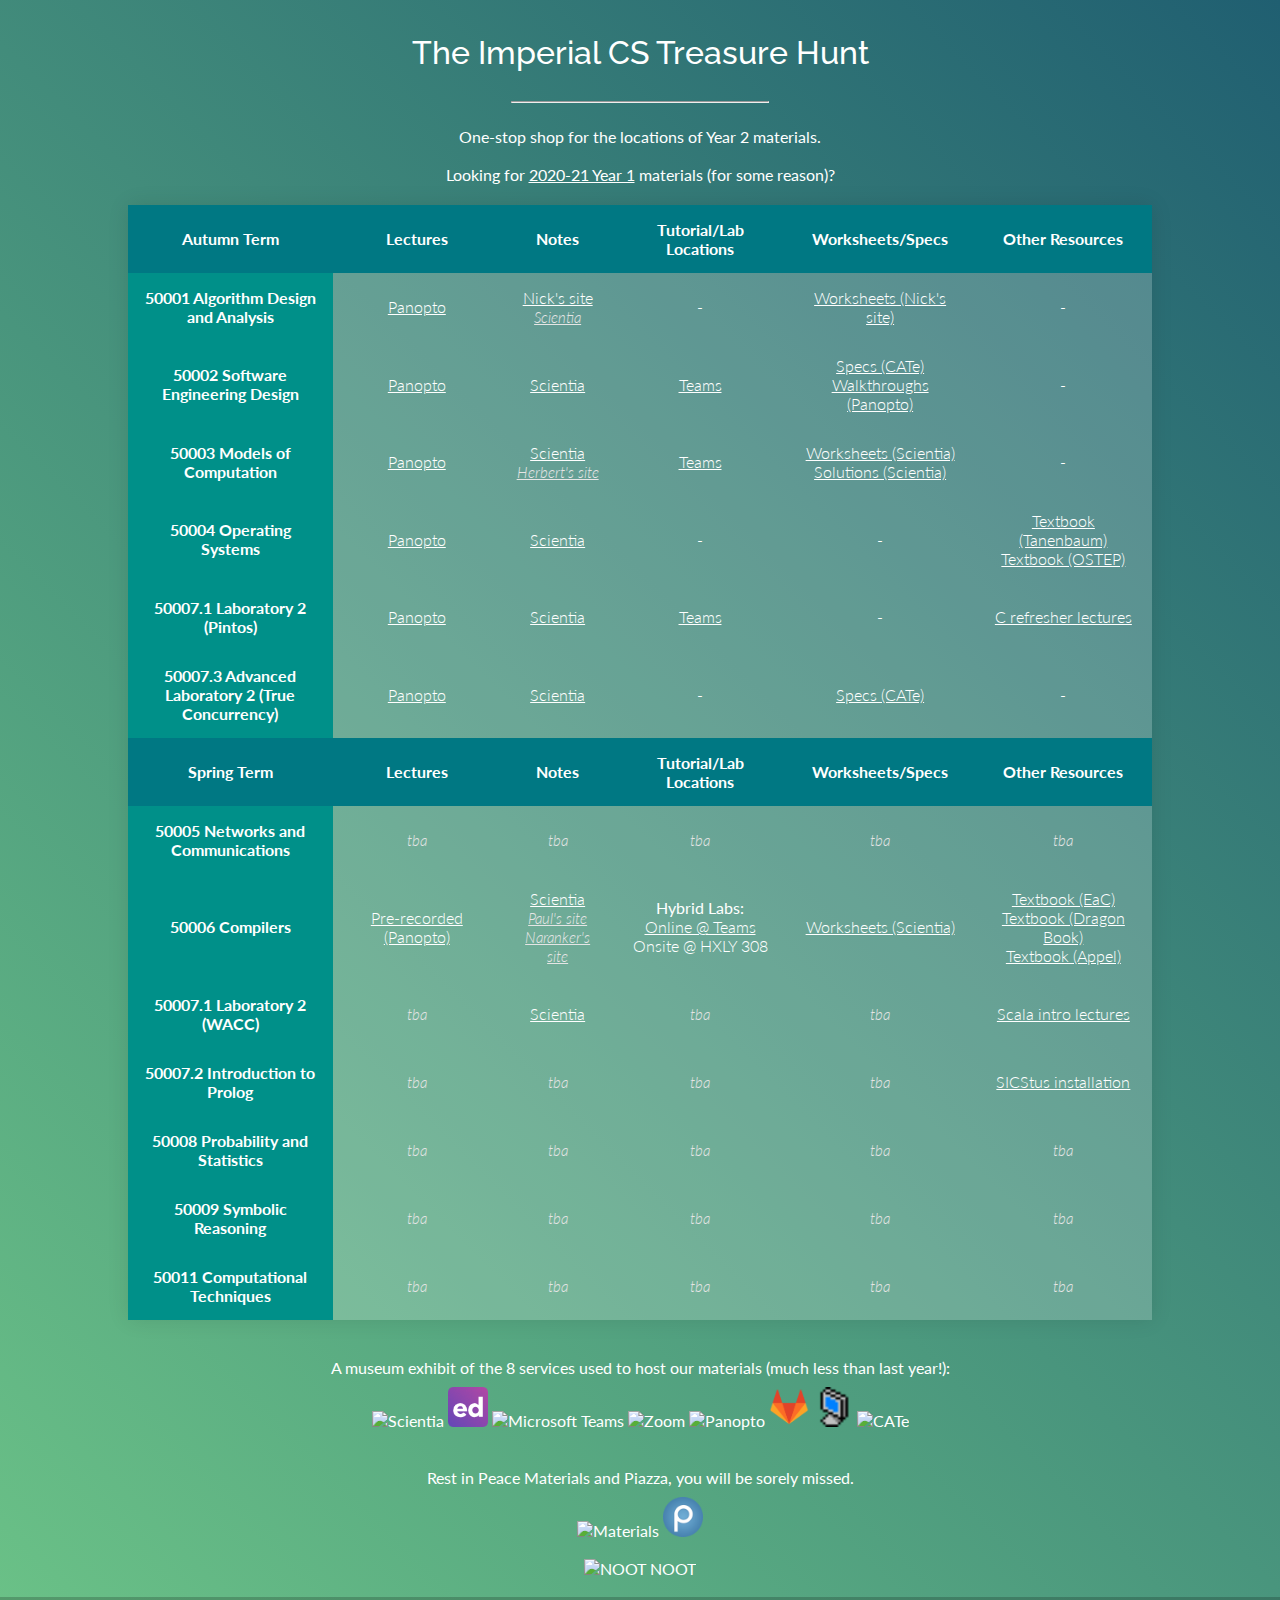
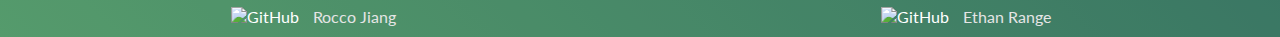
==== index.html @ c88e3da4 "Add extra Compilers textbooks" ====
<!DOCTYPE html>
<html lang="en">

<head>
    <meta charset="utf-8">
    <meta name="viewport">
    <meta name="description" content="A one-stop shop for the locations of Imperial Computing Year 2 materials.">

    <title>CS Links</title>
    <link rel="icon" href="favicon.ico">
    <link type="text/css" rel="stylesheet" href="css/styles.css">
    <link type="text/css" rel="stylesheet" href="css/year2.css">
    <link href='https://fonts.googleapis.com/css?family=Lato|Raleway' rel='stylesheet' type='text/css'>
</head>

<body>
    <h1>The Imperial CS Treasure Hunt</h1>

    <hr width="20%">

    <div id="intro">
        <p>One-stop shop for the locations of Year 2 materials.<br><br>
            Looking for <a href="html/year1.html">2020-21 Year 1</a> materials (for some reason)?
        </p>
    </div>

    <div class="container">
        <table>
            <thead>
                <tr>
                    <th width="20%">Autumn Term</th>
                    <th>Lectures</th>
                    <th>Notes</th>
                    <th>Tutorial/Lab Locations</th>
                    <th>Worksheets/Specs</th>
                    <th>Other Resources</th>
                </tr>
            </thead>
            
            <tbody>
                <tr>
                    <th width="20%">50001 Algorithm Design and Analysis</th>
                    <td>
                        <a href="https://imperial.cloud.panopto.eu/Panopto/Pages/Sessions/List.aspx#folderID=%22f9572f66-ecf8-4ad0-8acc-adbe0146b7bd%22" target="_blank">Panopto</a>
                    </td>
                    <td>
                        <a href="https://zenzike.com/algo/" target="_blank">Nick's site</a><br>
                        <a class="secondary" href="https://scientia.doc.ic.ac.uk/2122/modules/50001/resources" target="_blank">Scientia</a>
                    </td>
                    <td>-</td>
                    <td>
                        <a href="https://zenzike.com/algo/" target="_blank">Worksheets (Nick's site)</a>
                    </td>
                    <td>-</td>
                </tr>
                <tr>
                    <th width="20%">50002 Software Engineering Design</th>
                    <td>
                        <a href="https://imperial.cloud.panopto.eu/Panopto/Pages/Sessions/List.aspx#folderID=%22da80a5b0-22de-4db1-a29f-adb400e57bef%22" target="_blank">Panopto</a>
                    </td>
                    <td>
                        <a href="https://scientia.doc.ic.ac.uk/2122/modules/50002/resources" target="_blank">Scientia</a>
                    </td>
                    <td>
                        <a href="https://teams.microsoft.com/l/team/19%3aicwzb8wTZbRN2UjFlIOiUvvn9NHJo6oo_-Soct7qIck1%40thread.tacv2/conversations?groupId=6c748193-c42d-4c94-99e5-54f70a499c72&tenantId=2b897507-ee8c-4575-830b-4f8267c3d307" target="_blank">Teams</a>
                    </td>
                    <td>
                        <a href="https://cate.doc.ic.ac.uk/" target="_blank">Specs (CATe)</a><br>
                        <a href="https://imperial.cloud.panopto.eu/Panopto/Pages/Sessions/List.aspx#folderID=%22da80a5b0-22de-4db1-a29f-adb400e57bef%22" target="_blank">Walkthroughs (Panopto)</a>
                    </td>
                    <td>-</td>
                </tr>
                <tr>
                    <th width="20%">50003 Models of Computation</th>
                    <td>
                        <a href="https://imperial.cloud.panopto.eu/Panopto/Pages/Sessions/List.aspx#folderID=%22d3a860dd-9b1c-40c6-adfe-adb400e57a4c%22" target="_blank">Panopto</a>
                    </td>
                    <td>
                        <a href="https://scientia.doc.ic.ac.uk/2122/modules/50003/resources" target="_blank">Scientia</a><br>
                        <a class="secondary" href="https://www.doc.ic.ac.uk/~herbert/teaching.html" target="_blank">Herbert's site</a>
                    </td>
                    <td>
                        <a href="https://teams.microsoft.com/l/team/19%3aAmYexpLQ5LHm1mkJNUfQYUr4f2rFvj2m01HfkDEOYis1%40thread.tacv2/conversations?groupId=ae8a1395-9161-4c80-bb8c-e8056309d03c&tenantId=2b897507-ee8c-4575-830b-4f8267c3d307" target="_blank">Teams</a>
                    </td>
                    <td>
                        <a href="https://scientia.doc.ic.ac.uk/2122/modules/50003/resources" target="_blank">Worksheets (Scientia)</a><br>
                        <a href="https://scientia.doc.ic.ac.uk/2122/modules/50003/resources" target="_blank">Solutions (Scientia)</a>
                    </td>
                    <td>-</td>
                </tr>
                <tr>
                    <th width="20%">50004 Operating Systems</th>
                    <td>
                        <a href="https://imperial.cloud.panopto.eu/Panopto/Pages/Sessions/List.aspx#folderID=%2264022244-da6b-4f1f-b083-adb400e57cc7%22" target="_blank">Panopto</a>
                    </td>
                    <td>
                        <a href="https://scientia.doc.ic.ac.uk/2122/modules/50004/resources" target="_blank">Scientia</a><br>
                    </td>
                    <td>-</td>
                    <td>-</td>
                    <td>
                        <a href="https://csc-knu.github.io/sys-prog/books/Andrew%20S.%20Tanenbaum%20-%20Modern%20Operating%20Systems.pdf" target="_blank">Textbook (Tanenbaum)</a><br>
                        <a href="https://www.ostep.org/" target="_blank">Textbook (OSTEP)</a>
                    </td>
                </tr>
                <tr>
                    <th width="20%">50007.1 Laboratory 2 (Pintos)</th>
                    <td>
                        <a href="https://imperial.cloud.panopto.eu/Panopto/Pages/Sessions/List.aspx#folderID=%22d9bb0c32-c1bf-4256-ac90-adb6014d2e1f%22" target="_blank">Panopto</a>
                    </td>
                    <td>
                        <a href="https://scientia.doc.ic.ac.uk/2122/modules/50007.1/resources" target="_blank">Scientia</a>
                    </td>
                    <td>
                        <a href="https://teams.microsoft.com/l/team/19%3aYC-EZDYn51Y8mLte9Cn8OYUmyuRwkpmXCml6WeRmmgY1%40thread.tacv2/conversations?groupId=5716065b-2c5e-4801-8e10-d0d99f4456a4&tenantId=2b897507-ee8c-4575-830b-4f8267c3d307" target="_blank">Teams</a>
                    </td>
                    <td>-</td>
                    <td>
                        <a href="https://imperial.cloud.panopto.eu/Panopto/Pages/Sessions/List.aspx#folderID=%22c4b75041-0d39-47d8-abf5-adb6014d1fda%22" target="_blank">C refresher lectures</a>
                    </td>
                </tr>
                <tr>
                    <th width="20%">50007.3 Advanced Laboratory 2 (True Concurrency)</th>
                    <td>
                        <a href="https://imperial.cloud.panopto.eu/Panopto/Pages/Sessions/List.aspx#folderID=%22091d0d36-7ee1-4f45-8ef5-adb6014d0426%22" target="_blank">Panopto</a>
                    </td>
                    <td>
                        <a href="https://scientia.doc.ic.ac.uk/2122/modules/50007.3/resources" target="_blank">Scientia</a>
                    </td>
                    <td>-</td>
                    <td>
                        <a href="https://cate.doc.ic.ac.uk/" target="_blank">Specs (CATe)</a>
                    </td>
                    <td>-</td>
                </tr>
            </tbody>
            
            <thead>
                <tr>
                    <th width="20%">Spring Term</th>
                    <th>Lectures</th>
                    <th>Notes</th>
                    <th>Tutorial/Lab Locations</th>
                    <th>Worksheets/Specs</th>
                    <th>Other Resources</th>
                </tr>
            </thead>

            <tbody>
                <tr>
                    <th width="20%">50005 Networks and Communications</th>
                    <td class="secondary">tba</td>
                    <td class="secondary">tba</td>
                    <td class="secondary">tba</td>
                    <td class="secondary">tba</td>
                    <td class="secondary">tba</td>
                </tr>
                <tr>
                    <th width="20%">50006 Compilers</th>
                    <td>
                        <a href="https://imperial.cloud.panopto.eu/Panopto/Pages/Sessions/List.aspx#folderID=%226759b935-30a1-468e-a875-adb9014a6e2a%22" target="_blank">Pre-recorded (Panopto)</a>
                    </td>
                    <td>
                        <a href="https://scientia.doc.ic.ac.uk/2122/modules/50006/resources" target="_blank">Scientia</a><br>
                        <a class="secondary" href="https://www.doc.ic.ac.uk/~phjk/Compilers/" target="_blank">Paul's site</a><br>
                        <a class="secondary" href="https://www.doc.ic.ac.uk/~nd/compilers/" target="_blank">Naranker's site</a>
                    </td>
                    <td>
                        <b>Hybrid Labs:</b><br>
                        <a href="https://teams.microsoft.com/l/team/19:PjGbh59orLQ7R_7diqhhzPzP4Z9HFxlWr0CyrFLd3LE1%40thread.tacv2/conversations?groupId=5fb40f64-deea-4e94-8bc4-c91eed611654&tenantId=2b897507-ee8c-4575-830b-4f8267c3d307" target="_blank">Online @ Teams</a><br>
                        Onsite @ HXLY 308
                    </td>
                    <td>
                        <a href="https://scientia.doc.ic.ac.uk/2122/modules/50006/resources" target="_blank">Worksheets (Scientia)</a>
                    </td>
                    <td>
                        <a href="http://www.r-5.org/files/books/computers/compilers/writing/Keith_Cooper_Linda_Torczon-Engineering_a_Compiler-EN.pdf" target="_blank">Textbook (EaC)</a><br>
                        <a href="http://ce.sharif.edu/courses/94-95/1/ce414-2/resources/root/Text%20Books/Compiler%20Design/Alfred%20V.%20Aho,%20Monica%20S.%20Lam,%20Ravi%20Sethi,%20Jeffrey%20D.%20Ullman-Compilers%20-%20Principles,%20Techniques,%20and%20Tools-Pearson_Addison%20Wesley%20(2006).pdf" target="_blank">Textbook (Dragon Book)</a><br>
                        <a href="https://citeseerx.ist.psu.edu/viewdoc/download?doi=10.1.1.461.6592&rep=rep1&type=pdf" target="_blank">Textbook (Appel)</a>
                    </td>
                </tr>
                <tr>
                    <th width="20%">50007.1 Laboratory 2 (WACC)</th>
                    <td class="secondary">tba</td>
                    <td>
                        <a href="https://scientia.doc.ic.ac.uk/2122/modules/50007.1/resources" target="_blank">Scientia</a>
                    </td>
                    <td class="secondary">tba</td>
                    <td class="secondary">tba</td>
                    <td>
                        <a href="https://imperial.cloud.panopto.eu/Panopto/Pages/Sessions/List.aspx#folderID=%222ff86f5a-ab2b-4840-ab21-ae0400eedb85%22" target="_blank">Scala intro lectures</a>
                    </td>
                </tr>
                <tr>
                    <th width="20%">50007.2 Introduction to Prolog</th>
                    <td class="secondary">tba</td>
                    <td class="secondary">tba</td>
                    <td class="secondary">tba</td>
                    <td class="secondary">tba</td>
                    <td>
                        <a href="https://www.doc.ic.ac.uk/csg/services/software">SICStus installation</a>
                    </td>
                </tr>
                <tr>
                    <th width="20%">50008 Probability and Statistics</th>
                    <td class="secondary">tba</td>
                    <td class="secondary">tba</td>
                    <td class="secondary">tba</td>
                    <td class="secondary">tba</td>
                    <td class="secondary">tba</td>
                </tr>
                <tr>
                    <th width="20%">50009 Symbolic Reasoning</th>
                    <td class="secondary">tba</td>
                    <td class="secondary">tba</td>
                    <td class="secondary">tba</td>
                    <td class="secondary">tba</td>
                    <td class="secondary">tba</td>
                </tr>
                <tr>
                    <th width="20%">50011 Computational Techniques</th>
                    <td class="secondary">tba</td>
                    <td class="secondary">tba</td>
                    <td class="secondary">tba</td>
                    <td class="secondary">tba</td>
                    <td class="secondary">tba</td>
                </tr>
            </tbody>

        </table>
    </div>

    <br><br>

    <div id="exhibit">
        <p id="textblock">A museum exhibit of the 8 services used to host our materials (much less than last year!):</p>
        <a href="https://scientia.doc.ic.ac.uk/" target="_blank">
            <img width="40" src="images/scientia.svg" alt="Scientia">
        </a>
        <a href="https://edstem.org/" target="_blank">
            <img width="40" src="images/edstem.png" alt="Ed">
        </a>
        <a href="https://teams.microsoft.com/" target="_blank">
            <img width="40" src="images/teams.svg" alt="Microsoft Teams">
        </a>
        <a href="https://zoom.us/" target="_blank">
            <img width="40" src="images/zoom.png" alt="Zoom">
        </a>
        <a href="https://imperial.cloud.panopto.eu/" target="_blank">
            <img width="40" src="images/panopto.png" alt="Panopto">
        </a>
        <a href="https://gitlab.doc.ic.ac.uk/" target="_blank">
            <img width="40" src="images/gitlab.png" alt="GitLab">
        </a>
        <a href="https://www.doc.ic.ac.uk/" target="_blank">
            <img width="40" src="images/doc.png" alt="DoC Course sites">
        </a>
        <a href="https://cate.doc.ic.ac.uk/" target="_blank">
            <img width="40" src="images/cate.png" alt="CATe">
        </a>
    </div>
    <br><br>
    <div id="exhibit">
        <p id="textblock">Rest in Peace Materials and Piazza, you will be sorely missed.</p>
        <a href="https://materials.doc.ic.ac.uk/" target="_blank">
            <img width="40" src="images/materials.svg" alt="Materials">
        </a>
        <a href="https://piazza.com/" target="_blank">
            <img width="40" src="images/piazza.png" alt="Piazza">
        </a>
    </div>
    <br>
    <div><img src="https://github.com/rj14ng/rj14ng/raw/master/pingu.gif" alt="NOOT NOOT"></div>
    <br>
</body>

<footer>
    <div class="footer_main">
        <div class="footer_left">
            <a href="https://github.com/roccojiang" target="_blank">
                <img height="32" width="32" id="profile" src='images/github.svg' alt="GitHub">
                <div id="name">
                    Rocco Jiang
                </div>
            </a>
        </div>
        <div class="footer_right">
            <a href="https://github.com/ethanrange" target="_blank">
                <img height="32" width="32" id="profile" src='images/github.svg' alt="GitHub">
                <div id="name">
                    Ethan Range
                </div>
            </a>
        </div>
      </div>
</footer>

</html>
---- css/styles.css ----
h1 {
    color: #fff;
    font-family: "Raleway", sans-serif;
    font-weight: 500;
    padding-top: 1%;
    text-align: center
}

#intro {
    padding-bottom: 5px;
    max-width: 90%;
    text-align: center;
    margin: auto;
}

#textblock {
    max-width: 90%;
    text-align: center;
    margin: auto;
    padding-bottom: 10px;
}

body {
    font-family: "Lato", sans-serif;
	margin: 0;
    display: flex; 
    flex-direction: column;

    color: #fff;
    text-align: center;
}

.container {
    font-weight: 300;
    flex-grow: 1;
}

table {
    margin: auto;
	border-collapse: collapse;
	overflow: hidden;
    box-shadow: 0 0 20px rgba(0,0,0,0.1);
    max-width: 80%;
}

th,
td {
	padding: 15px;
	background-color: rgba(255,255,255,0.2);
	color: #fff;
}

th {
	text-align: center;
}

tbody tr:hover {
    background-color: rgba(255, 255, 255, 0.2);
}

tbody td {
    position: relative;
}
  
tbody td:hover:before {
    content: "";
    position: absolute;
    left: 0;
    right: 0;
    top: -9999px;
    bottom: -9999px;
    background-color: rgba(255, 255, 255, 0.1);
    z-index: -1;
}

a {
    color: #fff;
}

.secondary {
    font-style: italic;
    font-size: 95%;
    color: #e5e5e5;
}

#exhibit * {
    text-decoration: none;
}

footer {
    background-color: rgba(0, 0, 0, 0.2);
}

.footer_main {
    width: 100%;
    padding-bottom: 40px;
}

.footer_main * {
    text-decoration: none;
    padding-top: 5px;
    padding-bottom: 5px;
}
    
.footer_left {
    width: 49%;
    float: left;
    display: inline;
    top: 0;
}
    
.footer_right {
    width: 49%;
    float: right;
    display: inline;
}

#profile {
    vertical-align: middle;
}

#name {
      vertical-align: middle;
      display: inline;
      padding-left: 10px;
      color: #e5e5e5;
}
---- css/year2.css ----
body {
  background: linear-gradient(45deg, #6bc287, #205F71);
}

thead th {
  background-color: #007883;
}

tbody th {
  background-color: #009089;
}
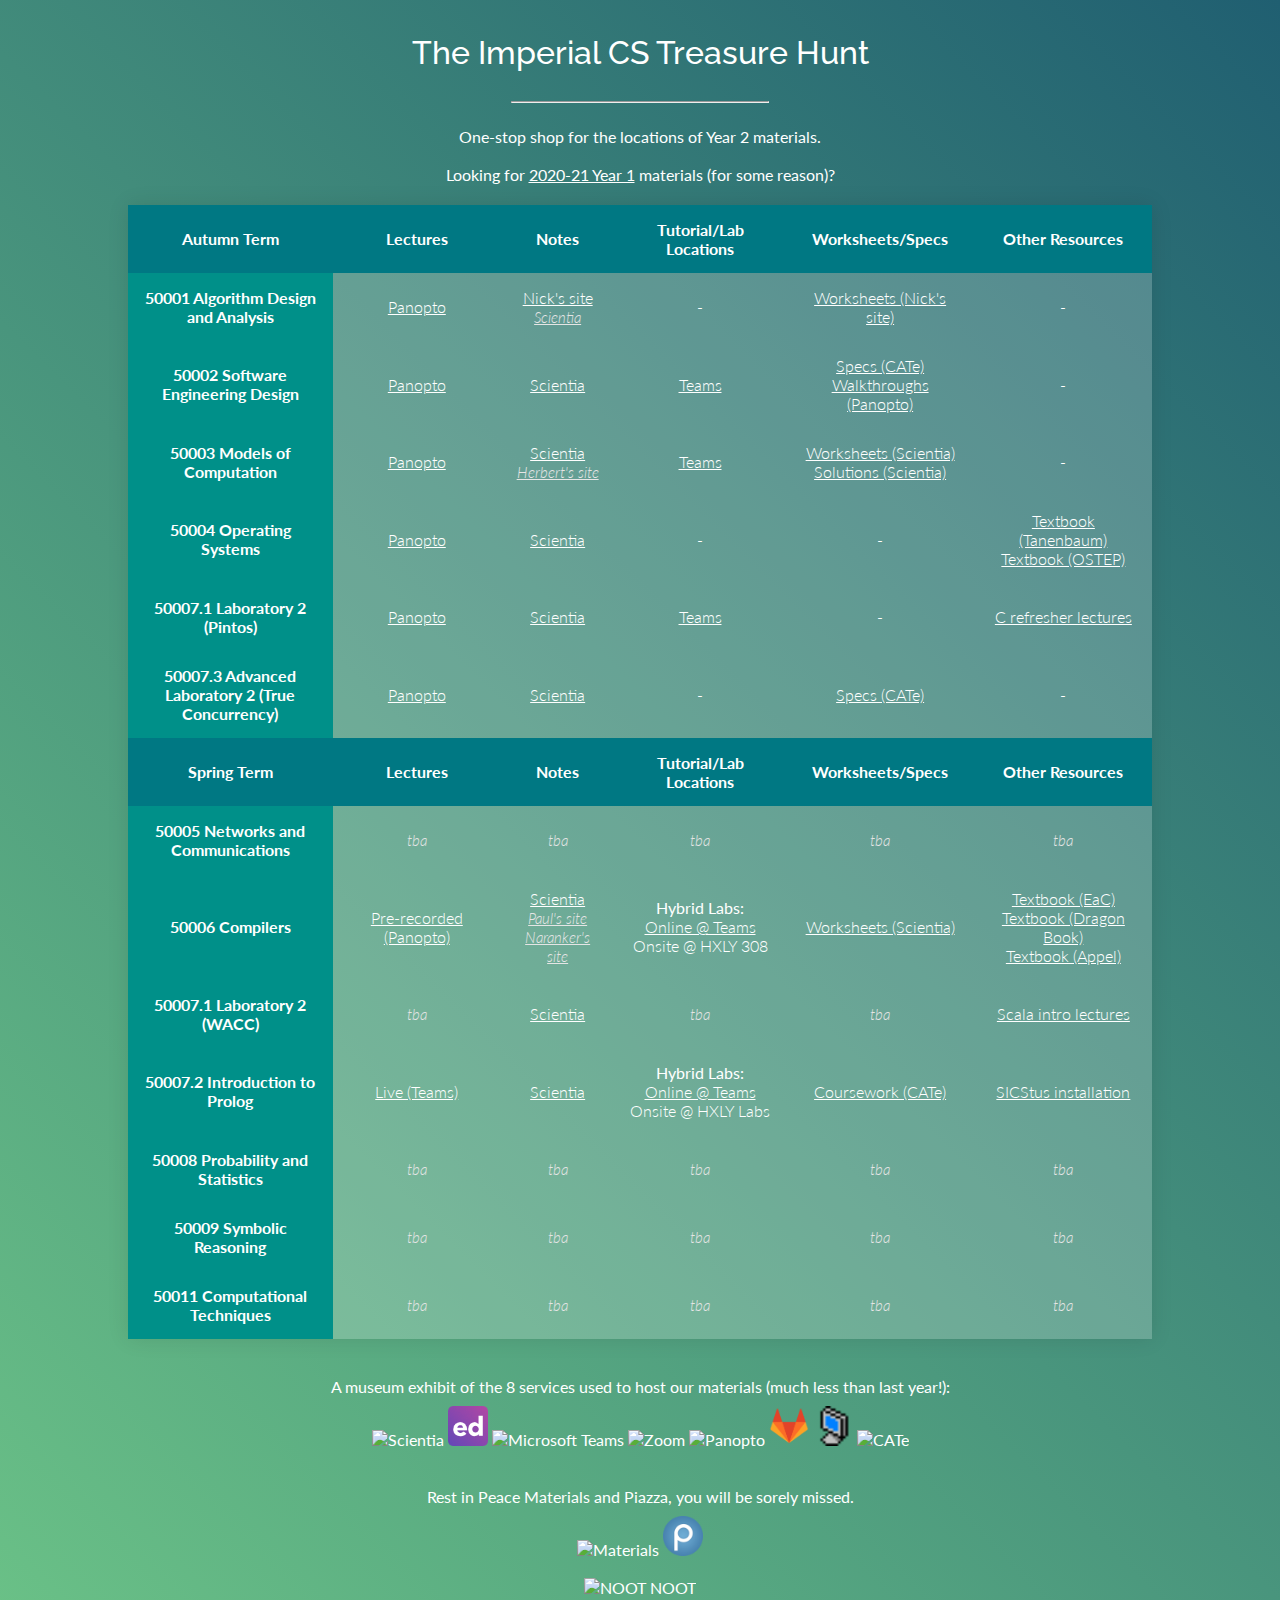
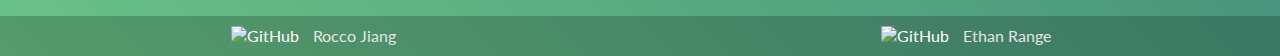
==== commit 02be390d: "Add Prolog resources" ====
--- a/index.html
+++ b/index.html
@@ -193,10 +193,20 @@
                 </tr>
                 <tr>
                     <th width="20%">50007.2 Introduction to Prolog</th>
-                    <td class="secondary">tba</td>
-                    <td class="secondary">tba</td>
-                    <td class="secondary">tba</td>
-                    <td class="secondary">tba</td>
+                    <td>
+                        <a href="https://teams.microsoft.com/l/channel/19%3ayVdeVktUWnBsW5D494Mo1DCh2Qz1j5j7KbFz3JC7KIw1%40thread.tacv2/General?groupId=46198532-4307-4353-9339-381b9af486af&tenantId=2b897507-ee8c-4575-830b-4f8267c3d307" target="_blank">Live (Teams)</a>
+                    </td>
+                    <td>
+                        <a href="https://scientia.doc.ic.ac.uk/2122/modules/50007.2/resources" target="_blank">Scientia</a>
+                    </td>
+                    <td>
+                        <b>Hybrid Labs:</b><br>
+                        <a href="https://teams.microsoft.com/l/channel/19%3ayVdeVktUWnBsW5D494Mo1DCh2Qz1j5j7KbFz3JC7KIw1%40thread.tacv2/General?groupId=46198532-4307-4353-9339-381b9af486af&tenantId=2b897507-ee8c-4575-830b-4f8267c3d307" target="_blank">Online @ Teams</a><br>
+                        Onsite @ HXLY Labs
+                    </td>
+                    <td>
+                        <a href="https://cate.doc.ic.ac.uk/" target="_blank">Coursework (CATe)</a>
+                    </td>
                     <td>
                         <a href="https://www.doc.ic.ac.uk/csg/services/software">SICStus installation</a>
                     </td>
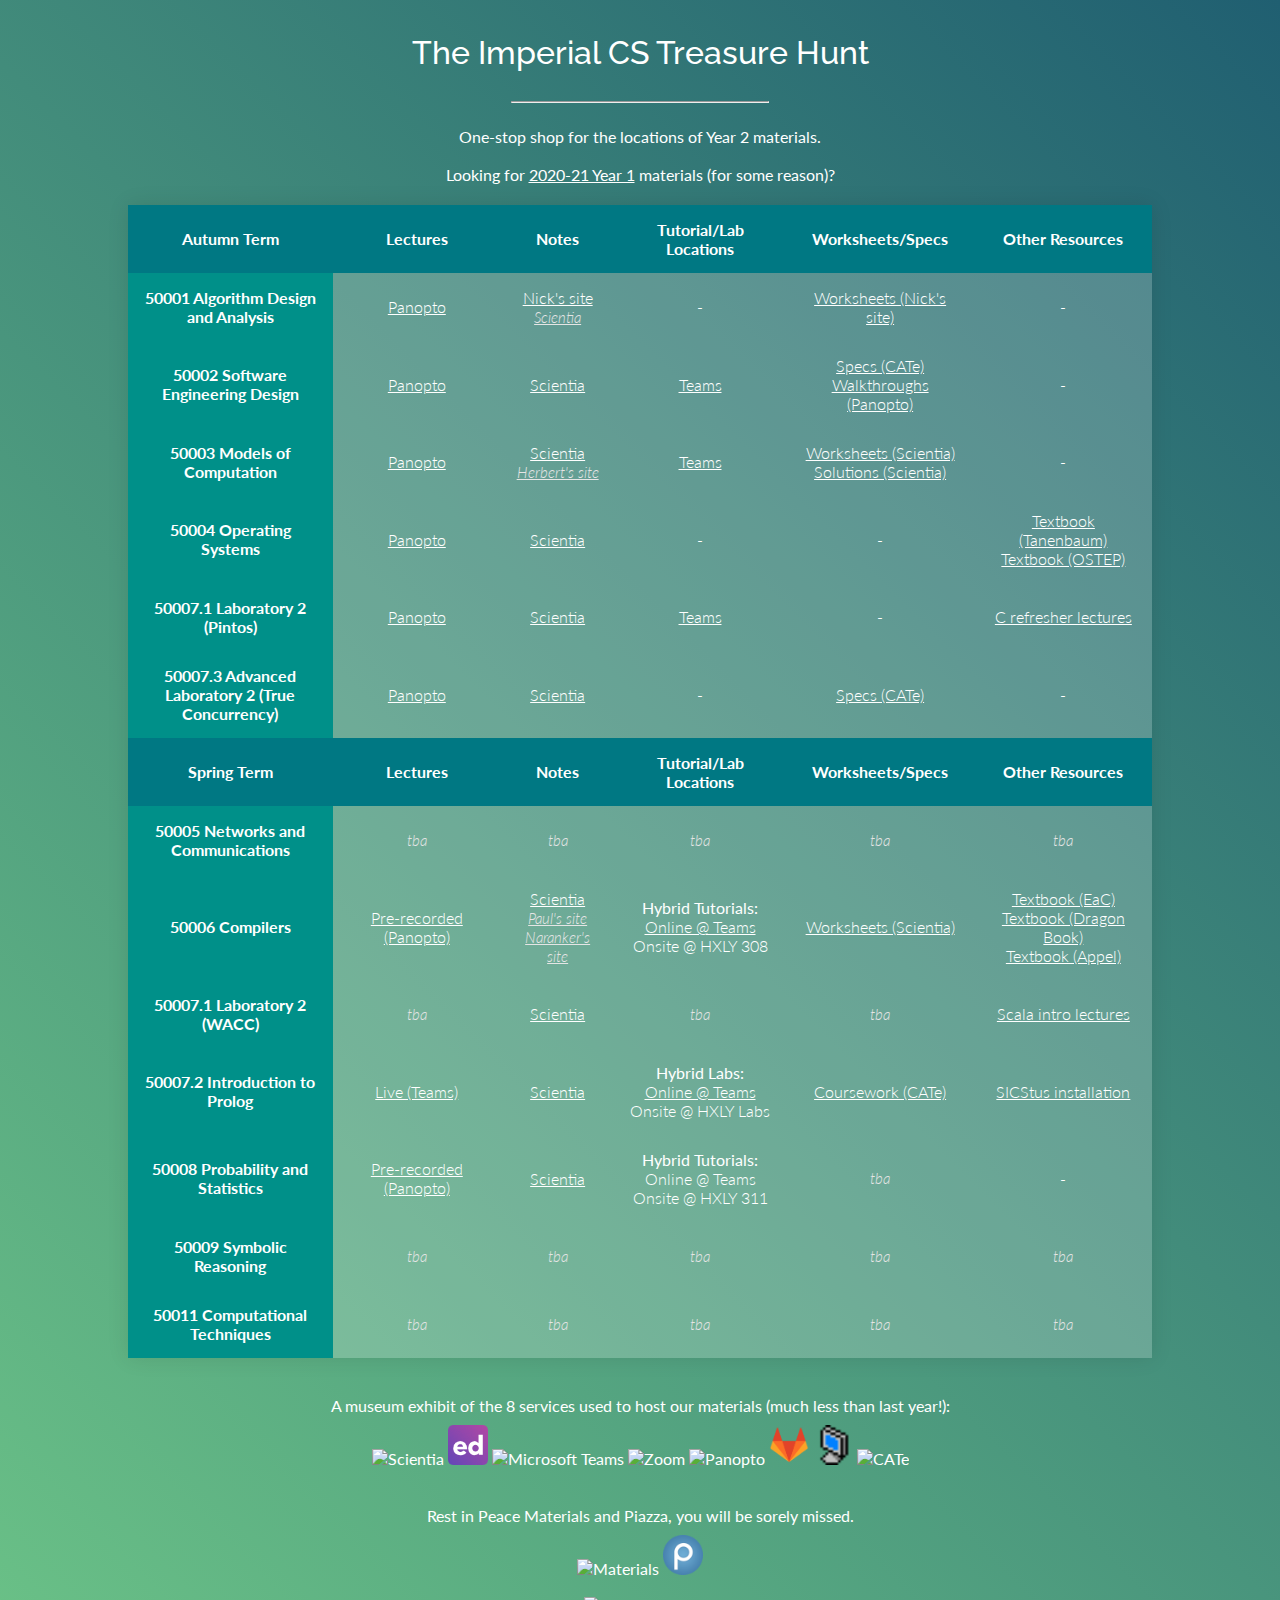
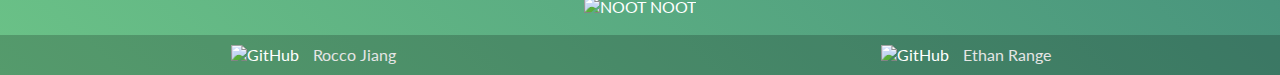
==== commit 557ff249: "Add initial Probability resources" ====
--- a/index.html
+++ b/index.html
@@ -166,7 +166,7 @@
                         <a class="secondary" href="https://www.doc.ic.ac.uk/~nd/compilers/" target="_blank">Naranker's site</a>
                     </td>
                     <td>
-                        <b>Hybrid Labs:</b><br>
+                        <b>Hybrid Tutorials:</b><br>
                         <a href="https://teams.microsoft.com/l/team/19:PjGbh59orLQ7R_7diqhhzPzP4Z9HFxlWr0CyrFLd3LE1%40thread.tacv2/conversations?groupId=5fb40f64-deea-4e94-8bc4-c91eed611654&tenantId=2b897507-ee8c-4575-830b-4f8267c3d307" target="_blank">Online @ Teams</a><br>
                         Onsite @ HXLY 308
                     </td>
@@ -213,11 +213,19 @@
                 </tr>
                 <tr>
                     <th width="20%">50008 Probability and Statistics</th>
-                    <td class="secondary">tba</td>
-                    <td class="secondary">tba</td>
-                    <td class="secondary">tba</td>
-                    <td class="secondary">tba</td>
-                    <td class="secondary">tba</td>
+                    <td>
+                        <a href="https://imperial.cloud.panopto.eu/Panopto/Pages/Sessions/List.aspx#folderID=%22dc424cad-efa5-4716-af5e-adb9014a612e%22" target="_blank">Pre-recorded (Panopto)</a>
+                    </td>
+                    <td>
+                        <a href="https://scientia.doc.ic.ac.uk/2122/modules/50008/resources" target="_blank">Scientia</a>
+                    </td>
+                    <td>
+                        <b>Hybrid Tutorials:</b><br>
+                        Online @ Teams<br>
+                        Onsite @ HXLY 311
+                    </td>
+                    <td class="secondary">tba</td>
+                    <td>-</td>
                 </tr>
                 <tr>
                     <th width="20%">50009 Symbolic Reasoning</th>
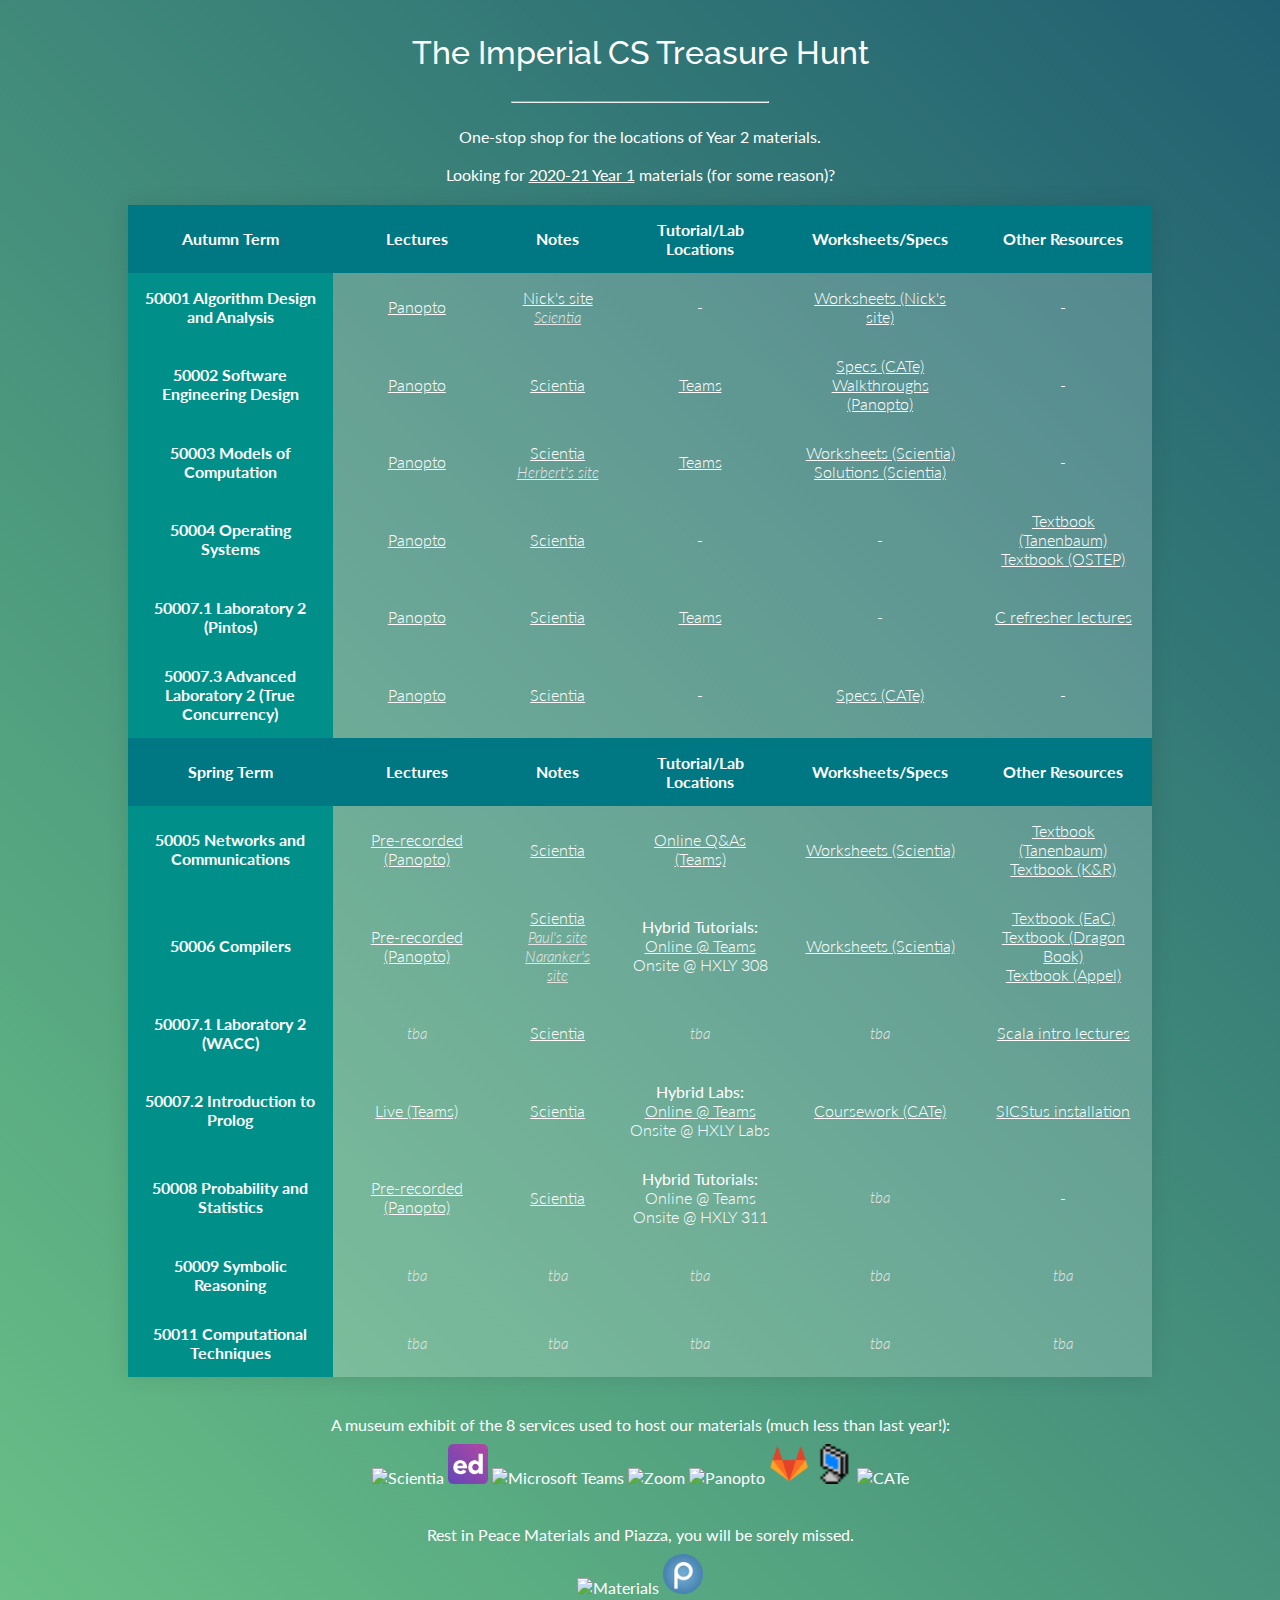
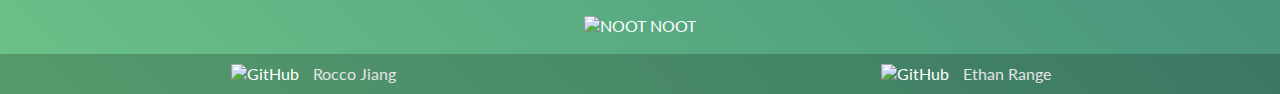
==== commit f461437c: "Add resources for Networks" ====
--- a/index.html
+++ b/index.html
@@ -149,11 +149,22 @@
             <tbody>
                 <tr>
                     <th width="20%">50005 Networks and Communications</th>
-                    <td class="secondary">tba</td>
-                    <td class="secondary">tba</td>
-                    <td class="secondary">tba</td>
-                    <td class="secondary">tba</td>
-                    <td class="secondary">tba</td>
+                    <td>
+                        <a href="https://imperial.cloud.panopto.eu/Panopto/Pages/Sessions/List.aspx#folderID=%22a1773b84-de2c-4c0e-a818-adb90149f62c%22" target="_blank">Pre-recorded (Panopto)</a>
+                    </td>
+                    <td>
+                        <a href="https://scientia.doc.ic.ac.uk/2122/modules/50005/resources" target="_blank">Scientia</a>
+                    </td>
+                    <td>
+                        <a href="https://teams.microsoft.com/l/team/19%3aRt859sKP-OUn3X54XY6hjTZK62cpqvEG6eRYSOMgBcM1%40thread.tacv2/conversations?groupId=637db4d8-14bc-4b76-bbd1-15decec904b8&tenantId=2b897507-ee8c-4575-830b-4f8267c3d307" target="_blank">Online Q&As (Teams)</a>
+                    </td>
+                    <td>
+                        <a href="https://scientia.doc.ic.ac.uk/2122/modules/50005/resources" target="_blank">Worksheets (Scientia)</a>
+                    </td>
+                    <td>
+                        <a href="http://index-of.es/Varios-2/Computer%20Networks%205th%20Edition.pdf" target="_blank">Textbook (Tanenbaum)</a><br>
+                        <a href="https://www.ucg.ac.me/skladiste/blog_44233/objava_64433/fajlovi/Computer%20Networking%20_%20A%20Top%20Down%20Approach,%207th,%20converted.pdf" target="_blank">Textbook (K&R)</a>
+                    </td>
                 </tr>
                 <tr>
                     <th width="20%">50006 Compilers</th>
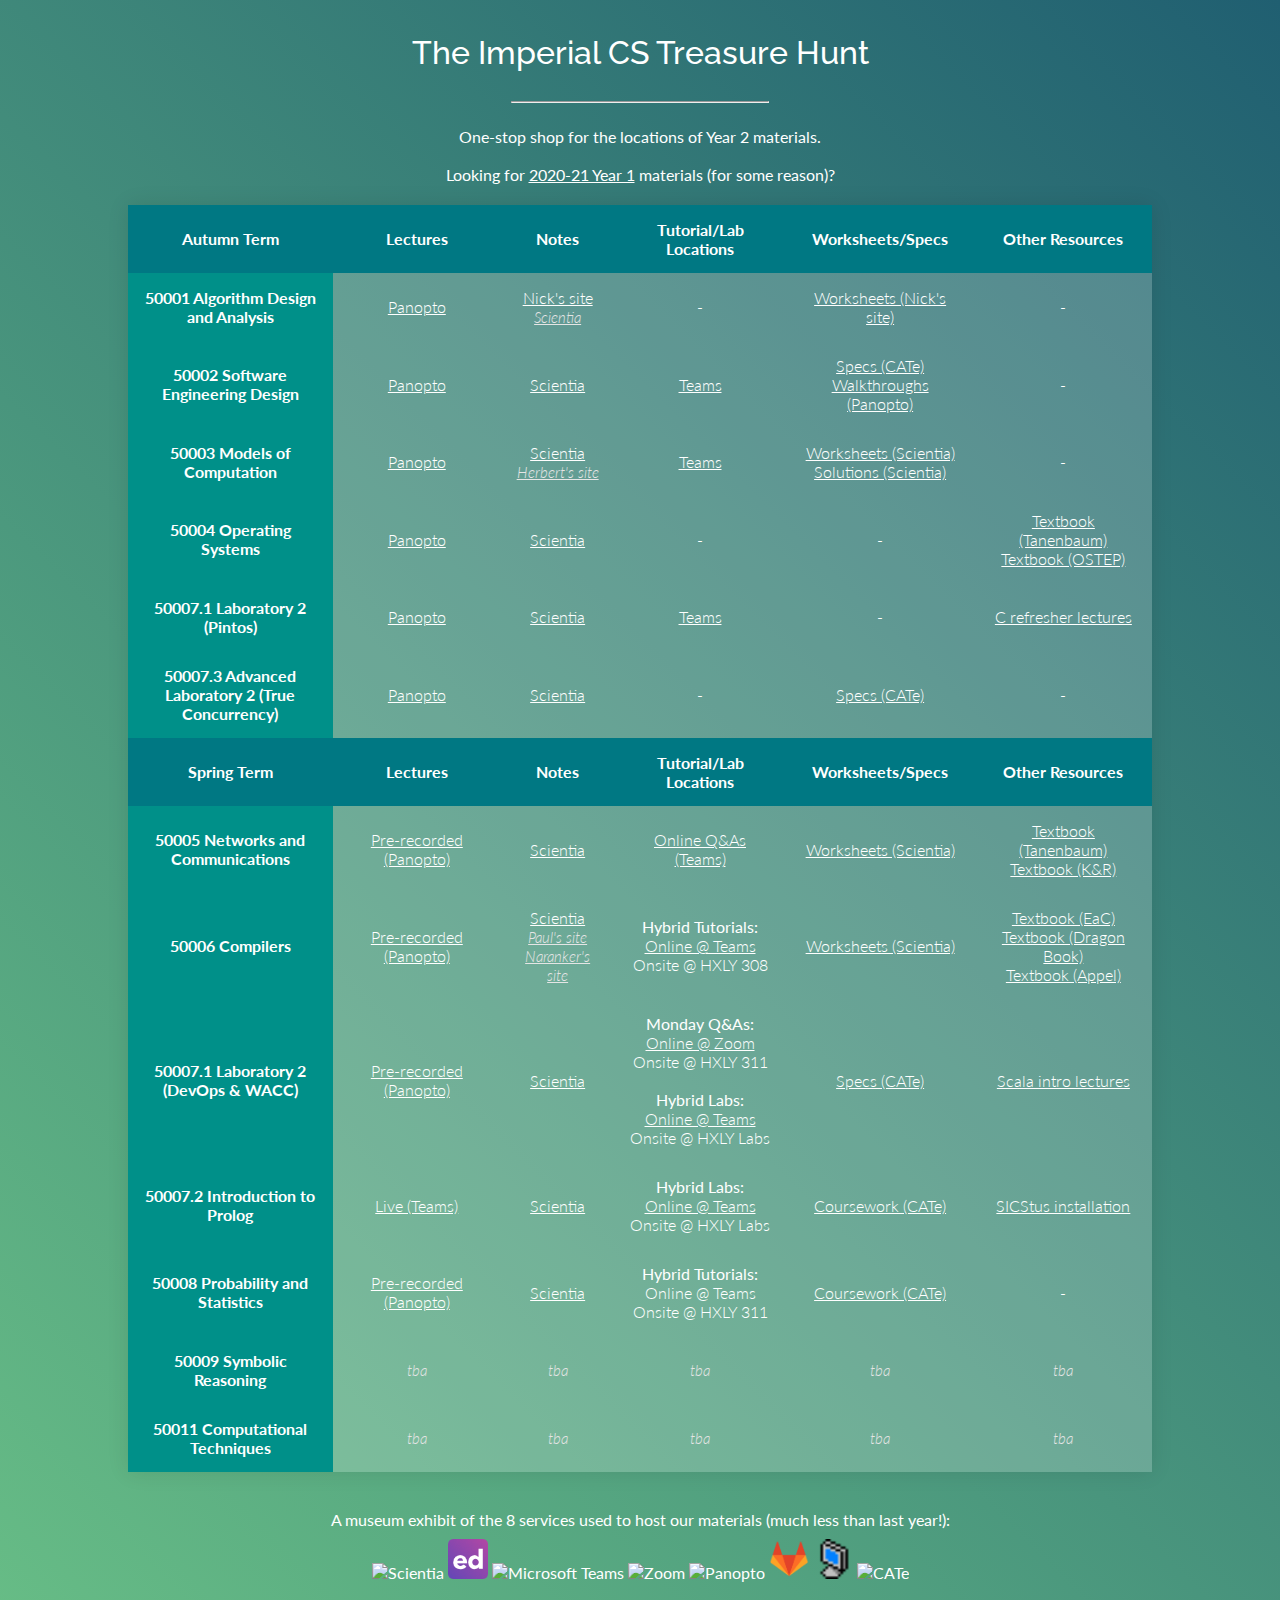
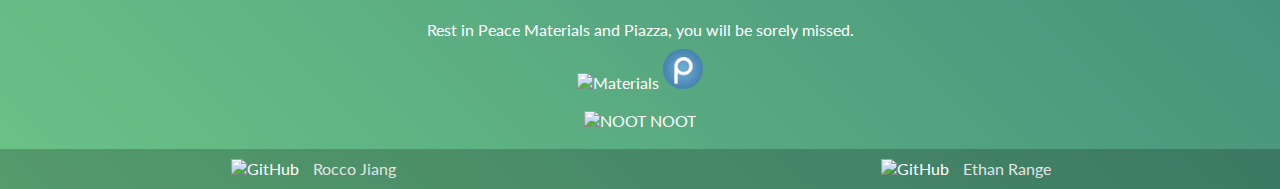
==== commit cd64f0ec: "Update WACC and DevOps information" ====
--- a/index.html
+++ b/index.html
@@ -191,13 +191,24 @@
                     </td>
                 </tr>
                 <tr>
-                    <th width="20%">50007.1 Laboratory 2 (WACC)</th>
-                    <td class="secondary">tba</td>
+                    <th width="20%">50007.1 Laboratory 2 (DevOps & WACC)</th>
+                    <td>
+                        <a href="https://imperial.cloud.panopto.eu/Panopto/Pages/Sessions/List.aspx#folderID=%2265cc9065-2c5c-441b-8132-adb6014cc625%22" target="_blank">Pre-recorded (Panopto)</a>
+                    </td>
                     <td>
                         <a href="https://scientia.doc.ic.ac.uk/2122/modules/50007.1/resources" target="_blank">Scientia</a>
                     </td>
-                    <td class="secondary">tba</td>
-                    <td class="secondary">tba</td>
+                    <td>
+                        <b>Monday Q&As:</b><br>
+                        <a href="https://imperial-ac-uk.zoom.us/j/95366705893?pwd=dWcyTi92Z0EyN1hPbDU4eHJzR1hVUT09" target="_blank">Online @ Zoom</a><br>
+                        Onsite @ HXLY 311<br><br>
+                        <b>Hybrid Labs:</b><br>
+                        <a href="https://teams.microsoft.com/l/team/19%3aYC-EZDYn51Y8mLte9Cn8OYUmyuRwkpmXCml6WeRmmgY1%40thread.tacv2/conversations?groupId=5716065b-2c5e-4801-8e10-d0d99f4456a4&tenantId=2b897507-ee8c-4575-830b-4f8267c3d307" target="_blank">Online @ Teams</a><br>
+                        Onsite @ HXLY Labs
+                    </td>
+                    <td>
+                        <a href="https://cate.doc.ic.ac.uk/" target="_blank">Specs (CATe)</a>
+                    </td>
                     <td>
                         <a href="https://imperial.cloud.panopto.eu/Panopto/Pages/Sessions/List.aspx#folderID=%222ff86f5a-ab2b-4840-ab21-ae0400eedb85%22" target="_blank">Scala intro lectures</a>
                     </td>
@@ -235,7 +246,9 @@
                         Online @ Teams<br>
                         Onsite @ HXLY 311
                     </td>
-                    <td class="secondary">tba</td>
+                    <td>
+                        <a href="https://cate.doc.ic.ac.uk/" target="_blank">Coursework (CATe)</a>
+                    </td>
                     <td>-</td>
                 </tr>
                 <tr>
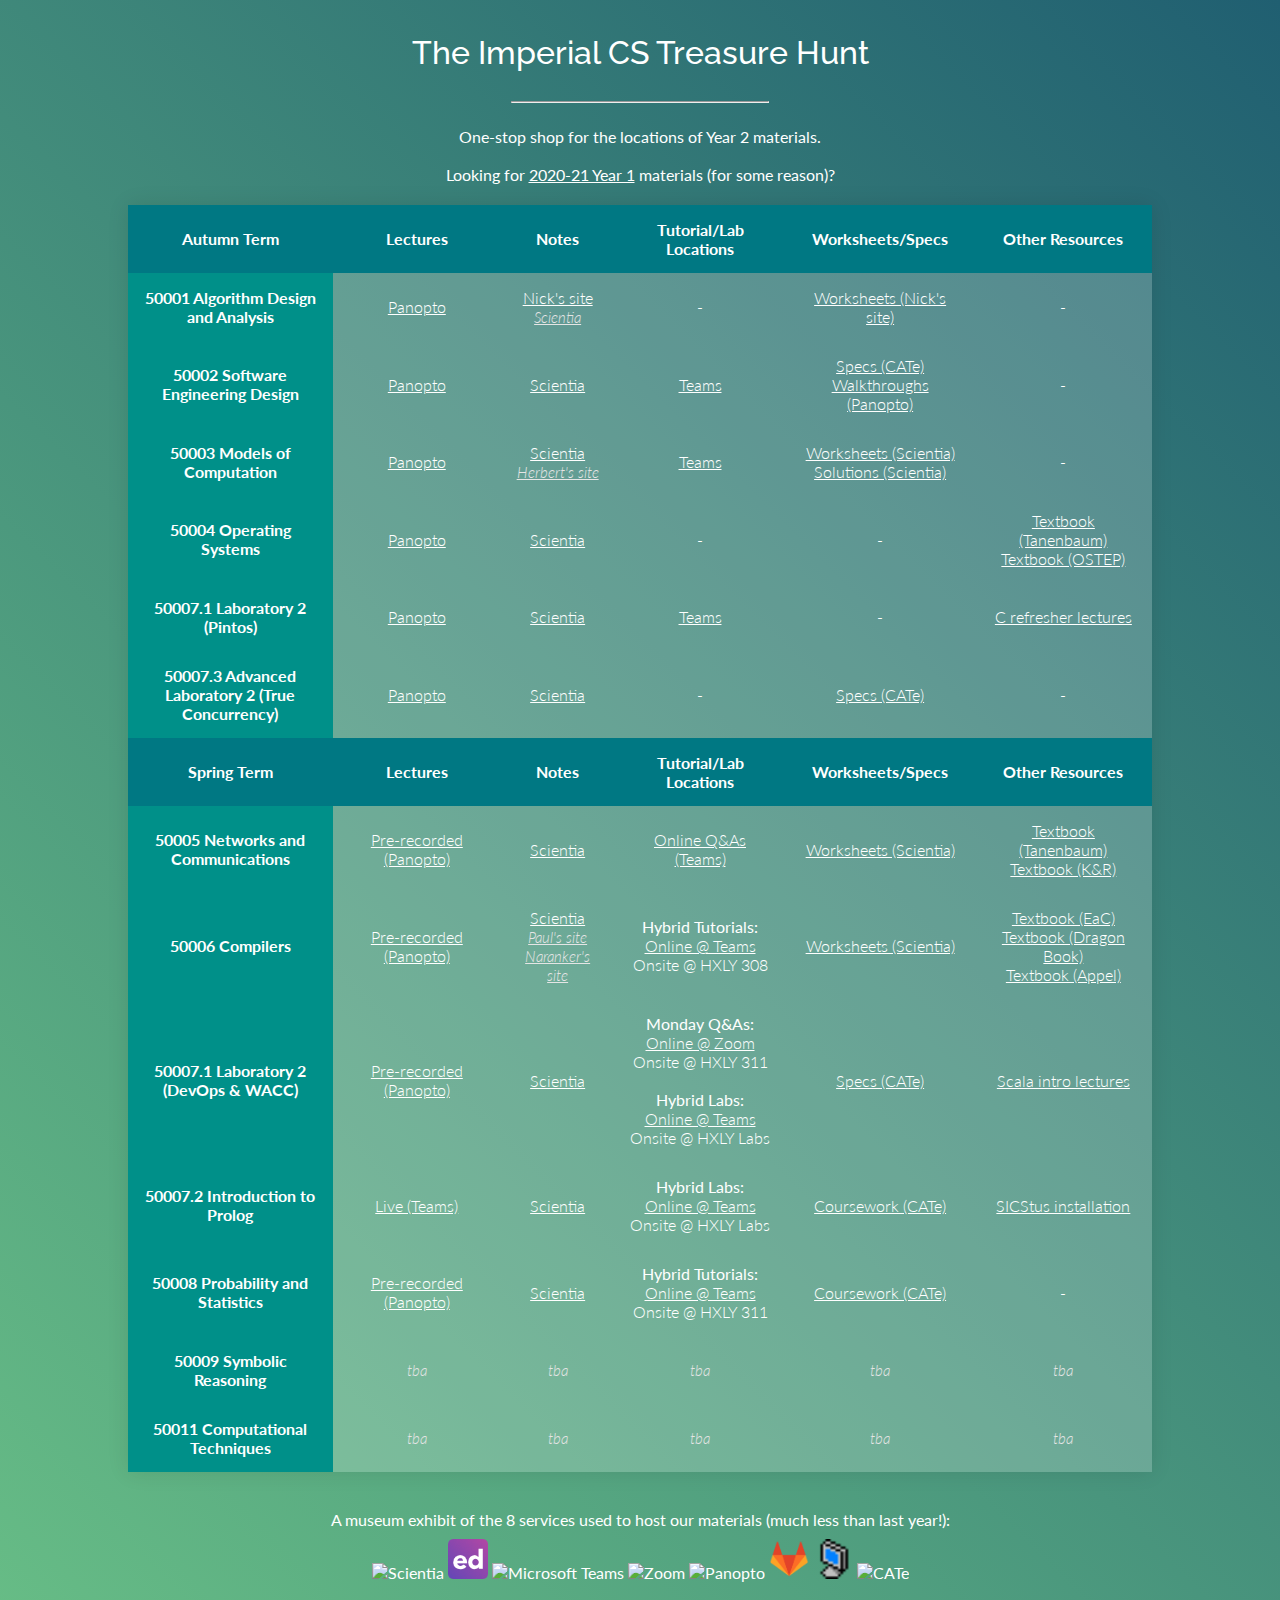
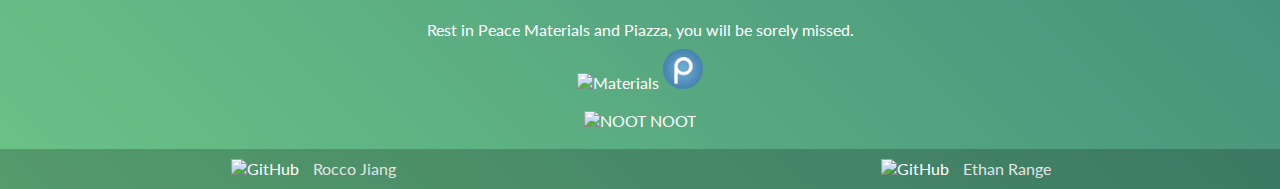
==== commit 7a713ba6: "Update Teams link for Probability & Stats" ====
--- a/index.html
+++ b/index.html
@@ -243,7 +243,7 @@
                     </td>
                     <td>
                         <b>Hybrid Tutorials:</b><br>
-                        Online @ Teams<br>
+                        <a href="https://teams.microsoft.com/l/team/19%3aky7cipU4MiHWyJP5kkz-p_UxCdpxLVZ7HAMSAqd0Ztw1%40thread.tacv2/conversations?groupId=99b8abf5-f35d-405c-a1e7-69f00bc16c48&tenantId=2b897507-ee8c-4575-830b-4f8267c3d307" target="_blank">Online @ Teams</a><br>
                         Onsite @ HXLY 311
                     </td>
                     <td>
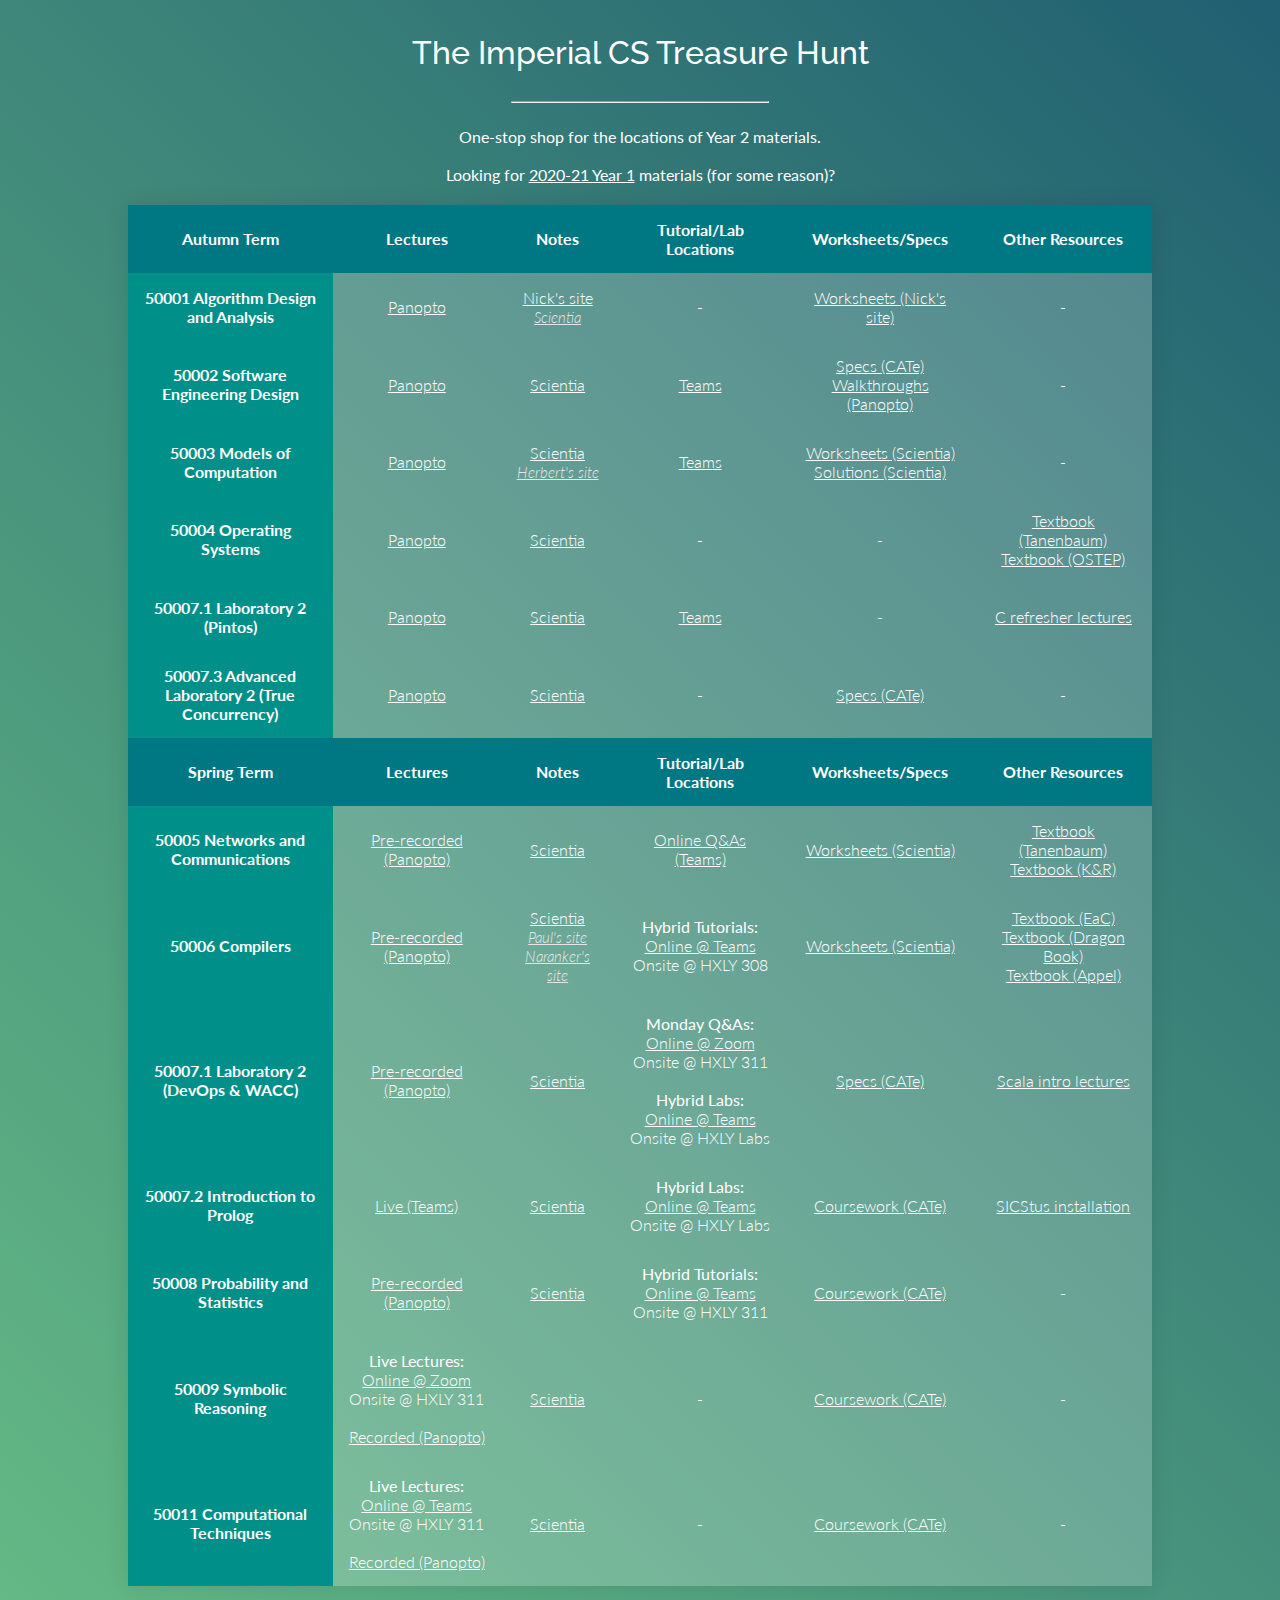
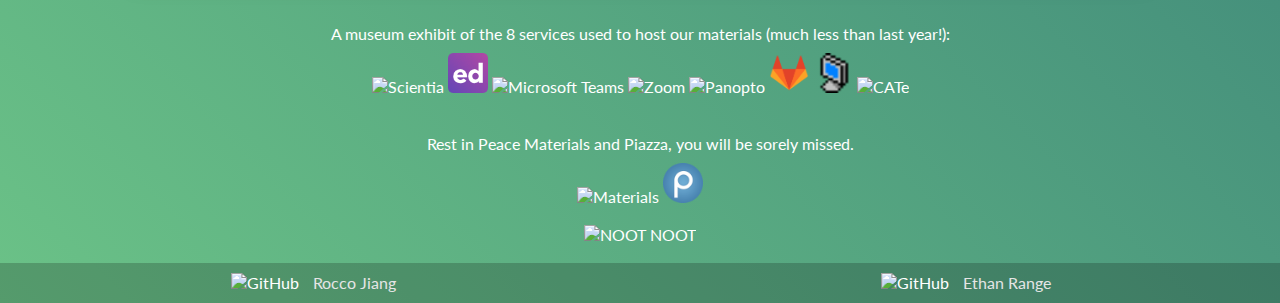
==== commit f38354db: "Add resources for 50009 and 50011" ====
--- a/index.html
+++ b/index.html
@@ -253,19 +253,37 @@
                 </tr>
                 <tr>
                     <th width="20%">50009 Symbolic Reasoning</th>
-                    <td class="secondary">tba</td>
-                    <td class="secondary">tba</td>
-                    <td class="secondary">tba</td>
-                    <td class="secondary">tba</td>
-                    <td class="secondary">tba</td>
+                    <td class>
+                        <b>Live Lectures:</b><br>
+                        <a href="https://imperial-ac-uk.zoom.us/j/95157205606?pwd=QzhINGpGYXdYSDFLRVY3WGVrOUtCQT09" target="_blank">Online @ Zoom</a><br>
+                        Onsite @ HXLY 311<br><br>
+                        <a href="https://imperial.cloud.panopto.eu/Panopto/Pages/Sessions/List.aspx#folderID=%222f272a5a-e7c2-43a6-850d-adb9014a1929%22" target="_blank">Recorded (Panopto)</a>
+                    </td>
+                    <td>
+                        <a href="https://scientia.doc.ic.ac.uk/2122/modules/50009/resources" target="_blank">Scientia</a>
+                    </td>
+                    <td>-</td>
+                    <td>
+                        <a href="https://cate.doc.ic.ac.uk/" target="_blank">Coursework (CATe)</a>
+                    </td>
+                    <td>-</td>
                 </tr>
                 <tr>
                     <th width="20%">50011 Computational Techniques</th>
-                    <td class="secondary">tba</td>
-                    <td class="secondary">tba</td>
-                    <td class="secondary">tba</td>
-                    <td class="secondary">tba</td>
-                    <td class="secondary">tba</td>
+                    <td>
+                        <b>Live Lectures:</b><br>
+                        <a href="https://teams.microsoft.com/l/team/19%3ab5ZCJY_Z1T3u8pf-FjJMZVOTJqLwcmWlVMBGCBdobQI1%40thread.tacv2/conversations?groupId=226bdeb8-cfa0-49c6-b254-39029fdef013&tenantId=2b897507-ee8c-4575-830b-4f8267c3d307" target="_blank">Online @ Teams</a><br>
+                        Onsite @ HXLY 311<br><br>
+                        <a href="https://imperial.cloud.panopto.eu/Panopto/Pages/Sessions/List.aspx#folderID=%2258839917-8327-4e7a-8648-adb90149f716%22" target="_blank">Recorded (Panopto)</a>
+                    </td>
+                    <td>
+                        <a href="https://scientia.doc.ic.ac.uk/2122/modules/50011/resources" target="_blank">Scientia</a>
+                    </td>
+                    <td>-</td>
+                    <td>
+                        <a href="https://cate.doc.ic.ac.uk/" target="_blank">Coursework (CATe)</a>
+                    </td>
+                    <td>-</td>
                 </tr>
             </tbody>
 
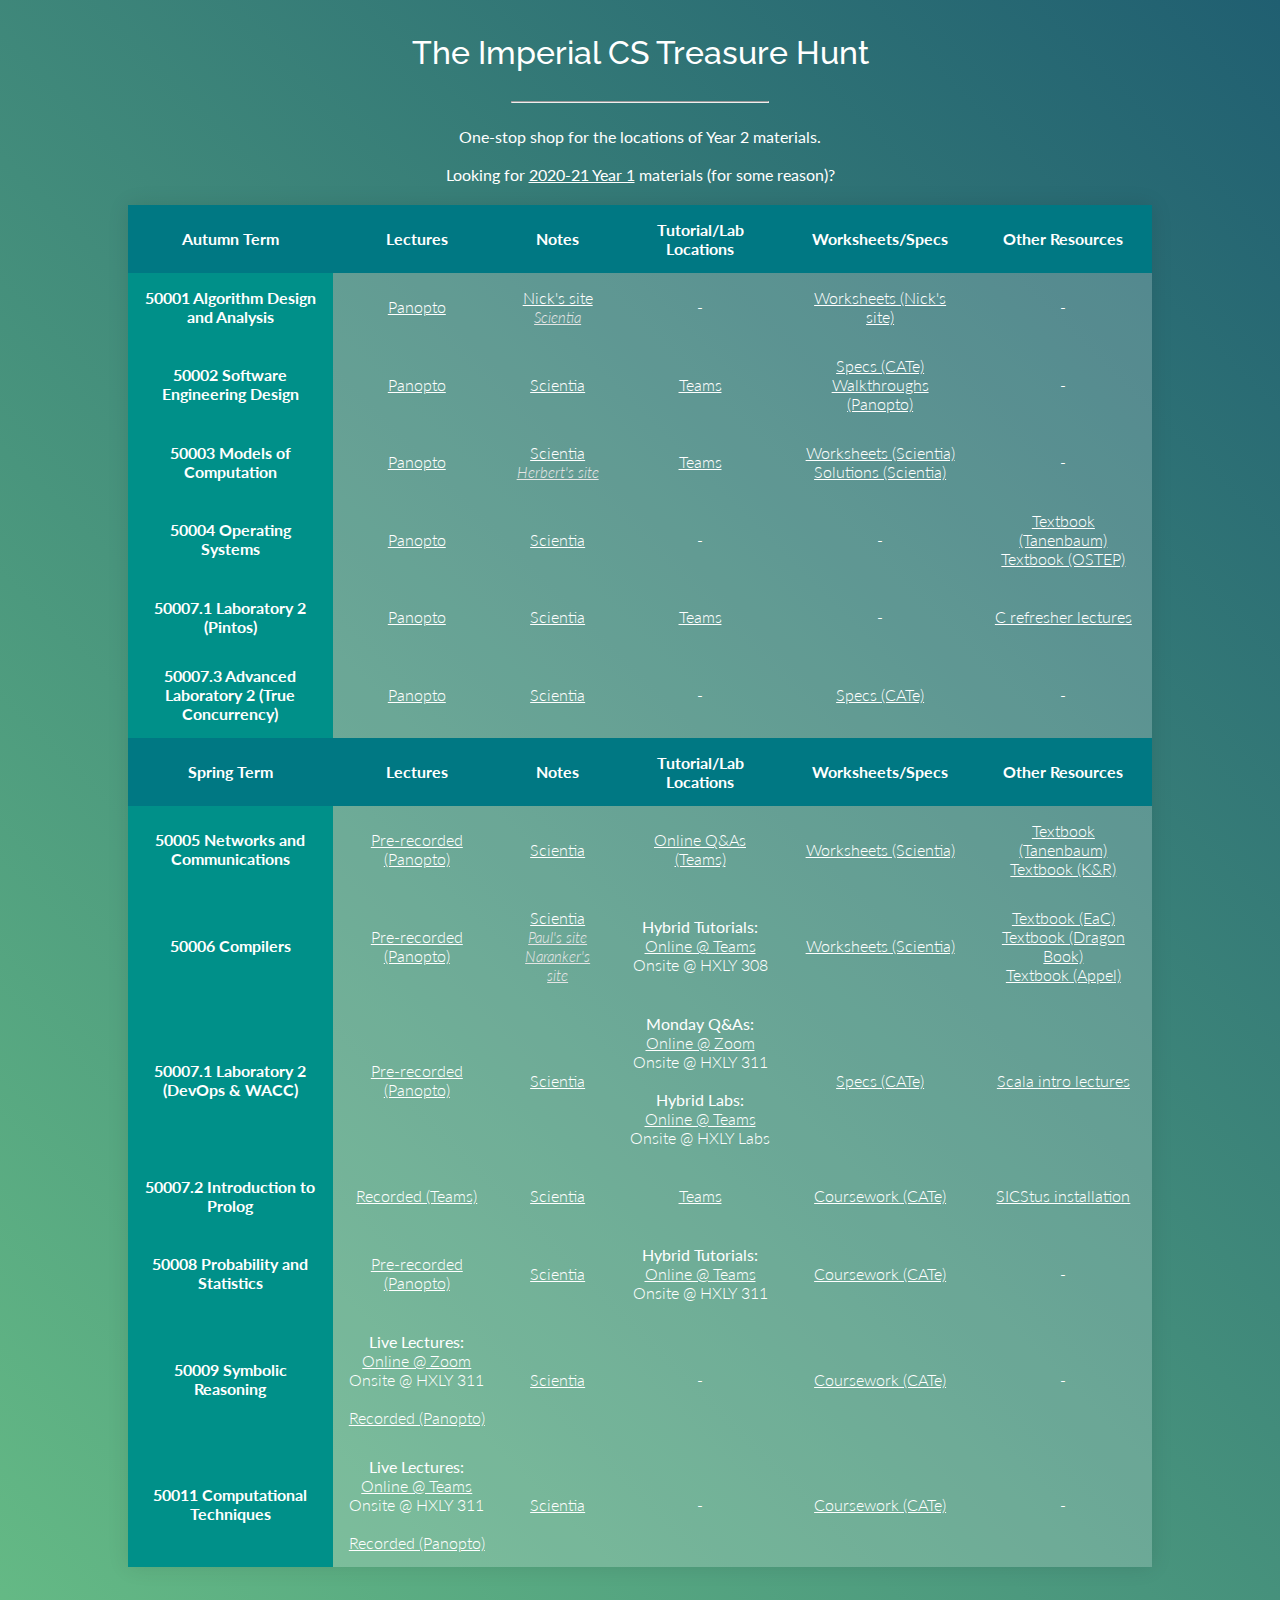
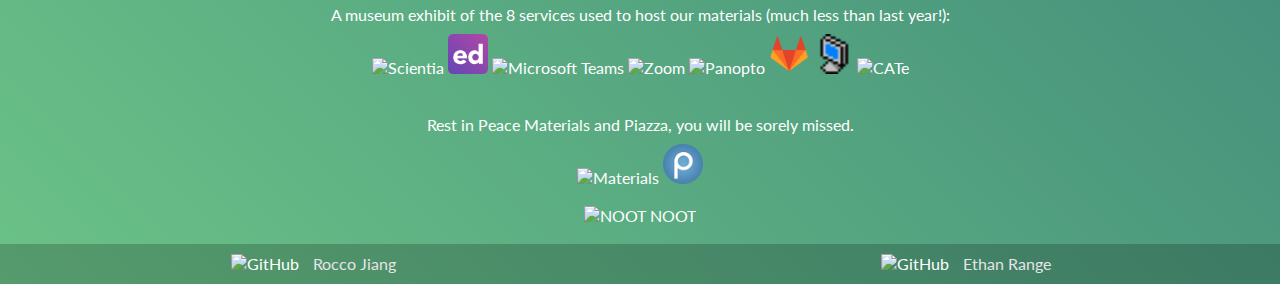
==== commit bdc656fe: "Update resources for finished Prolog course" ====
--- a/index.html
+++ b/index.html
@@ -216,15 +216,13 @@
                 <tr>
                     <th width="20%">50007.2 Introduction to Prolog</th>
                     <td>
-                        <a href="https://teams.microsoft.com/l/channel/19%3ayVdeVktUWnBsW5D494Mo1DCh2Qz1j5j7KbFz3JC7KIw1%40thread.tacv2/General?groupId=46198532-4307-4353-9339-381b9af486af&tenantId=2b897507-ee8c-4575-830b-4f8267c3d307" target="_blank">Live (Teams)</a>
+                        <a href="https://imperiallondon.sharepoint.com/sites/PrologTemp-CO/Shared%20Documents/Forms/AllItems.aspx?id=%2Fsites%2FPrologTemp%2DCO%2FShared%20Documents%2FGeneral%2FRecordings%2FView%20Only" target="_blank">Recorded (Teams)</a>
                     </td>
                     <td>
                         <a href="https://scientia.doc.ic.ac.uk/2122/modules/50007.2/resources" target="_blank">Scientia</a>
                     </td>
                     <td>
-                        <b>Hybrid Labs:</b><br>
-                        <a href="https://teams.microsoft.com/l/channel/19%3ayVdeVktUWnBsW5D494Mo1DCh2Qz1j5j7KbFz3JC7KIw1%40thread.tacv2/General?groupId=46198532-4307-4353-9339-381b9af486af&tenantId=2b897507-ee8c-4575-830b-4f8267c3d307" target="_blank">Online @ Teams</a><br>
-                        Onsite @ HXLY Labs
+                        <a href="https://teams.microsoft.com/l/channel/19%3ayVdeVktUWnBsW5D494Mo1DCh2Qz1j5j7KbFz3JC7KIw1%40thread.tacv2/General?groupId=46198532-4307-4353-9339-381b9af486af&tenantId=2b897507-ee8c-4575-830b-4f8267c3d307" target="_blank">Teams</a>
                     </td>
                     <td>
                         <a href="https://cate.doc.ic.ac.uk/" target="_blank">Coursework (CATe)</a>
